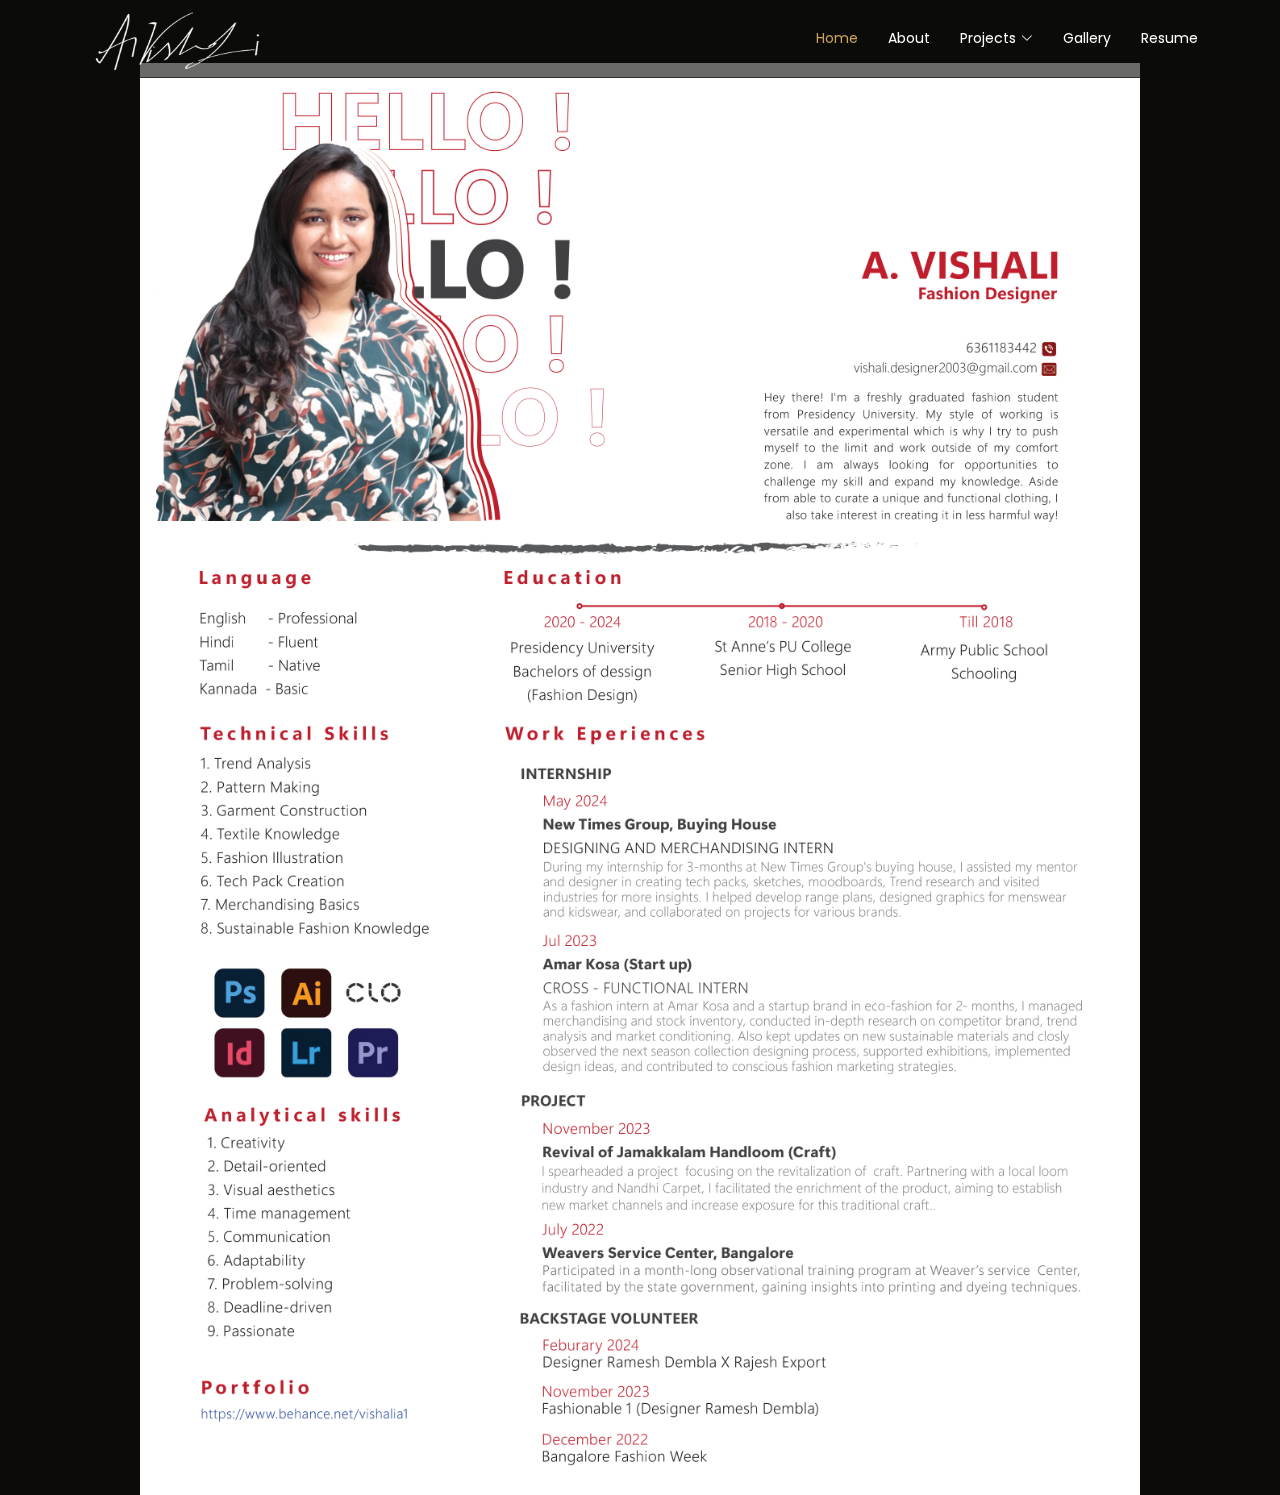
==== starter-page.html @ bf3aff75 "HTML Code" ====
<!DOCTYPE html>
<html lang="en">

<head>
  <meta charset="utf-8">
  <meta content="width=device-width, initial-scale=1.0" name="viewport">
  <title>Index - Restaurantly Bootstrap Template</title>
  <meta name="description" content="">
  <meta name="keywords" content="">

  <!-- Favicons -->
  <link href="assets/img/favicon.png" rel="icon">
  <link href="assets/img/apple-touch-icon.png" rel="apple-touch-icon">

  <!-- Fonts -->
  <link href="https://fonts.googleapis.com" rel="preconnect">
  <link href="https://fonts.gstatic.com" rel="preconnect" crossorigin>
  <link href="https://fonts.googleapis.com/css2?family=Roboto:ital,wght@0,100;0,300;0,400;0,500;0,700;0,900;1,100;1,300;1,400;1,500;1,700;1,900&family=Poppins:ital,wght@0,100;0,200;0,300;0,400;0,500;0,600;0,700;0,800;0,900;1,100;1,200;1,300;1,400;1,500;1,600;1,700;1,800;1,900&family=Playfair+Display:ital,wght@0,400;0,500;0,600;0,700;0,800;0,900;1,400;1,500;1,600;1,700;1,800;1,900&display=swap" rel="stylesheet">

  <!-- Vendor CSS Files -->
  <link href="assets/vendor/bootstrap/css/bootstrap.min.css" rel="stylesheet">
  <link href="assets/vendor/bootstrap-icons/bootstrap-icons.css" rel="stylesheet">
  <link href="assets/vendor/aos/aos.css" rel="stylesheet">
  <link href="assets/vendor/glightbox/css/glightbox.min.css" rel="stylesheet">
  <link href="assets/vendor/swiper/swiper-bundle.min.css" rel="stylesheet">

  <!-- Main CSS File -->
  <link href="assets/css/main.css" rel="stylesheet">
  <style>
    body, html {
        margin: auto;
        padding: auto;
        width: 100vw;
        max-width: 1000px;
        min-width: 800px;
        display:block;
        justify-content: center;
        align-items: center;
        /*background-color: #ffffff;  Optional: Change the background color */
    }
    .image-container {
        display: flex;
        justify-content: center;
        align-items: center;
        width: auto;
        height: auto;
    }
    .image-container img {
        max-width: 100%;
        max-height: 100%;
        border: none;
        padding-top: 7vh;
    }
</style>
  

  <!-- =======================================================
  * Template Name: Restaurantly
  * Template URL: https://bootstrapmade.com/restaurantly-restaurant-template/
  * Updated: Aug 07 2024 with Bootstrap v5.3.3
  * Author: BootstrapMade.com
  * License: https://bootstrapmade.com/license/
  ======================================================== -->
</head>

<body class="index-page">

  <header id="header" class="header fixed-top">
    <div class="branding d-flex align-items-cente">

      <div class="container position-relative d-flex align-items-center justify-content-between">
        <a href="index.html" class="logo d-flex align-items-center me-auto me-xl-0">
          <!-- Uncomment the line below if you also wish to use an image logo -->
          <!-- <img src="assets/img/logo.png" alt=""> -->
          <!-- <h1 class="sitename"></h1> -->
          <img class="sitename" src="assets/img/signature.png">
          
        </a>

        <nav id="navmenu" class="navmenu">
          <ul>
            <li><a href="#hero" class="active">Home<br></a></li>
            <li><a href="#about">About</a></li>
            <li class="dropdown"><a href="#menu"><span>Projects</span> <i class="bi bi-chevron-down toggle-dropdown"></i></a>
              <ul>
                <li class="dropdown"><a href="#"><span>Collections</span> <i class="bi bi-chevron-down toggle-dropdown"></i></a>
                  <ul>
                    <li><a href="#">Tarang</a></li>
                    <li><a href="#">InScape</a></li>
                    <li><a href="#">Blossom & Burrow</a></li>
                    <!-- <li><a href="#">Bintu</a></li>
                    <li><a href="#">Grad Collection</a></li> -->
                  </ul>
                </li>
                <li><a href="#">Craft</a></li>
                <li><a href="#">Fashion Styling</a></li>
                <li><a href="#">Visual Merchandise</a></li>
                <!-- <li><a href="#">Dropdown 4</a></li> EXTRA-->
              </ul>
            </li>
            <li><a href="#gallery">Gallery</a></li>
            <li><a href="assets/pdf/resume.pdf" target="_blank">Resume</a></li>
            
            <!-- <li><a href="#footer">Contact</a></li> -->
          </ul>
          <i class="mobile-nav-toggle d-xl-none bi bi-list"></i>
        </nav>

       

      </div>

    </div>

  </header>

  <div class="image-container">
    <img src="assets/img/resume1.jpg" alt="Centered Image">
  </div>

  <!-- Scroll Top -->
  <a href="#" id="scroll-top" class="scroll-top d-flex align-items-center justify-content-center"><i class="bi bi-arrow-up-short"></i></a>

  <!-- Preloader -->
  <div id="preloader"></div>

  <!-- Vendor JS Files -->
  <script src="assets/vendor/bootstrap/js/bootstrap.bundle.min.js"></script>
  <script src="assets/vendor/php-email-form/validate.js"></script>
  <script src="assets/vendor/aos/aos.js"></script>
  <script src="assets/vendor/glightbox/js/glightbox.min.js"></script>
  <script src="assets/vendor/imagesloaded/imagesloaded.pkgd.min.js"></script>
  <script src="assets/vendor/isotope-layout/isotope.pkgd.min.js"></script>
  <script src="assets/vendor/swiper/swiper-bundle.min.js"></script>

  <!-- Main JS File -->
  <script src="assets/js/main.js"></script>

</body>

</html>
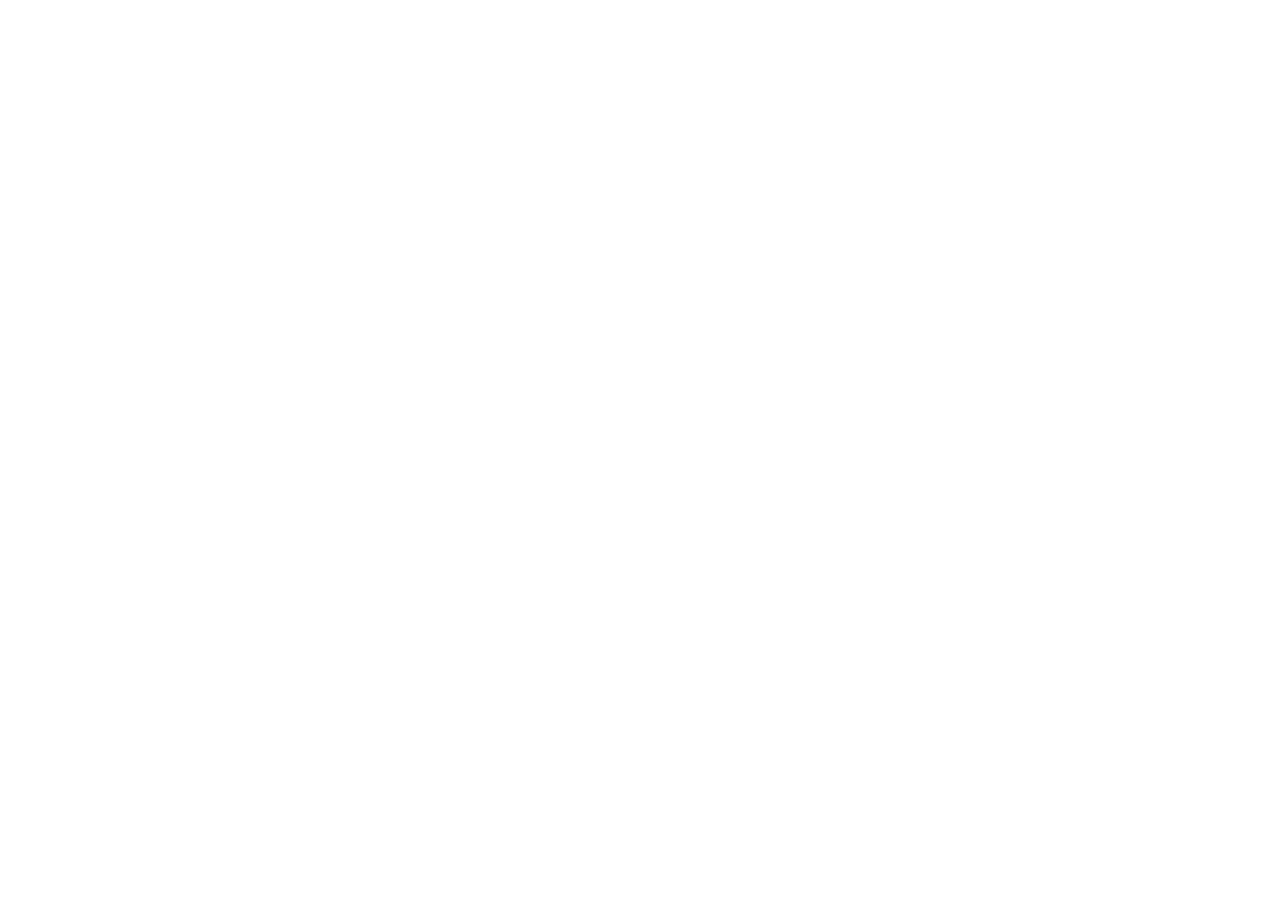
==== commit f875e133: "29/8" ====
--- a/starter-page.html
+++ b/starter-page.html
@@ -1,141 +1,5 @@
-<!DOCTYPE html>
-<html lang="en">
-
-<head>
-  <meta charset="utf-8">
-  <meta content="width=device-width, initial-scale=1.0" name="viewport">
-  <title>Index - Restaurantly Bootstrap Template</title>
-  <meta name="description" content="">
-  <meta name="keywords" content="">
-
-  <!-- Favicons -->
-  <link href="assets/img/favicon.png" rel="icon">
-  <link href="assets/img/apple-touch-icon.png" rel="apple-touch-icon">
-
-  <!-- Fonts -->
-  <link href="https://fonts.googleapis.com" rel="preconnect">
-  <link href="https://fonts.gstatic.com" rel="preconnect" crossorigin>
-  <link href="https://fonts.googleapis.com/css2?family=Roboto:ital,wght@0,100;0,300;0,400;0,500;0,700;0,900;1,100;1,300;1,400;1,500;1,700;1,900&family=Poppins:ital,wght@0,100;0,200;0,300;0,400;0,500;0,600;0,700;0,800;0,900;1,100;1,200;1,300;1,400;1,500;1,600;1,700;1,800;1,900&family=Playfair+Display:ital,wght@0,400;0,500;0,600;0,700;0,800;0,900;1,400;1,500;1,600;1,700;1,800;1,900&display=swap" rel="stylesheet">
-
-  <!-- Vendor CSS Files -->
-  <link href="assets/vendor/bootstrap/css/bootstrap.min.css" rel="stylesheet">
-  <link href="assets/vendor/bootstrap-icons/bootstrap-icons.css" rel="stylesheet">
-  <link href="assets/vendor/aos/aos.css" rel="stylesheet">
-  <link href="assets/vendor/glightbox/css/glightbox.min.css" rel="stylesheet">
-  <link href="assets/vendor/swiper/swiper-bundle.min.css" rel="stylesheet">
-
-  <!-- Main CSS File -->
-  <link href="assets/css/main.css" rel="stylesheet">
-  <style>
-    body, html {
-        margin: auto;
-        padding: auto;
-        width: 100vw;
-        max-width: 1000px;
-        min-width: 800px;
-        display:block;
-        justify-content: center;
-        align-items: center;
-        /*background-color: #ffffff;  Optional: Change the background color */
-    }
-    .image-container {
-        display: flex;
-        justify-content: center;
-        align-items: center;
-        width: auto;
-        height: auto;
-    }
-    .image-container img {
-        max-width: 100%;
-        max-height: 100%;
-        border: none;
-        padding-top: 7vh;
-    }
-</style>
-  
-
-  <!-- =======================================================
-  * Template Name: Restaurantly
-  * Template URL: https://bootstrapmade.com/restaurantly-restaurant-template/
-  * Updated: Aug 07 2024 with Bootstrap v5.3.3
-  * Author: BootstrapMade.com
-  * License: https://bootstrapmade.com/license/
-  ======================================================== -->
-</head>
-
-<body class="index-page">
-
-  <header id="header" class="header fixed-top">
-    <div class="branding d-flex align-items-cente">
-
-      <div class="container position-relative d-flex align-items-center justify-content-between">
-        <a href="index.html" class="logo d-flex align-items-center me-auto me-xl-0">
-          <!-- Uncomment the line below if you also wish to use an image logo -->
-          <!-- <img src="assets/img/logo.png" alt=""> -->
-          <!-- <h1 class="sitename"></h1> -->
-          <img class="sitename" src="assets/img/signature.png">
-          
-        </a>
-
-        <nav id="navmenu" class="navmenu">
-          <ul>
-            <li><a href="#hero" class="active">Home<br></a></li>
-            <li><a href="#about">About</a></li>
-            <li class="dropdown"><a href="#menu"><span>Projects</span> <i class="bi bi-chevron-down toggle-dropdown"></i></a>
-              <ul>
-                <li class="dropdown"><a href="#"><span>Collections</span> <i class="bi bi-chevron-down toggle-dropdown"></i></a>
-                  <ul>
-                    <li><a href="#">Tarang</a></li>
-                    <li><a href="#">InScape</a></li>
-                    <li><a href="#">Blossom & Burrow</a></li>
-                    <!-- <li><a href="#">Bintu</a></li>
-                    <li><a href="#">Grad Collection</a></li> -->
-                  </ul>
-                </li>
-                <li><a href="#">Craft</a></li>
-                <li><a href="#">Fashion Styling</a></li>
-                <li><a href="#">Visual Merchandise</a></li>
-                <!-- <li><a href="#">Dropdown 4</a></li> EXTRA-->
-              </ul>
-            </li>
-            <li><a href="#gallery">Gallery</a></li>
-            <li><a href="assets/pdf/resume.pdf" target="_blank">Resume</a></li>
-            
-            <!-- <li><a href="#footer">Contact</a></li> -->
-          </ul>
-          <i class="mobile-nav-toggle d-xl-none bi bi-list"></i>
-        </nav>
-
-       
-
-      </div>
-
-    </div>
-
-  </header>
-
-  <div class="image-container">
-    <img src="assets/img/resume1.jpg" alt="Centered Image">
-  </div>
-
-  <!-- Scroll Top -->
-  <a href="#" id="scroll-top" class="scroll-top d-flex align-items-center justify-content-center"><i class="bi bi-arrow-up-short"></i></a>
-
-  <!-- Preloader -->
-  <div id="preloader"></div>
-
-  <!-- Vendor JS Files -->
-  <script src="assets/vendor/bootstrap/js/bootstrap.bundle.min.js"></script>
-  <script src="assets/vendor/php-email-form/validate.js"></script>
-  <script src="assets/vendor/aos/aos.js"></script>
-  <script src="assets/vendor/glightbox/js/glightbox.min.js"></script>
-  <script src="assets/vendor/imagesloaded/imagesloaded.pkgd.min.js"></script>
-  <script src="assets/vendor/isotope-layout/isotope.pkgd.min.js"></script>
-  <script src="assets/vendor/swiper/swiper-bundle.min.js"></script>
-
-  <!-- Main JS File -->
-  <script src="assets/js/main.js"></script>
-
-</body>
-
+<html>
+  <body>
+    <iframe src="https://www.behance.net/embed/project/198838141?ilo0=1" height="316" width="404" allowfullscreen lazyload frameborder="0" allow="clipboard-write" refererPolicy="strict-origin-when-cross-origin"></iframe>
+  </body>
 </html>